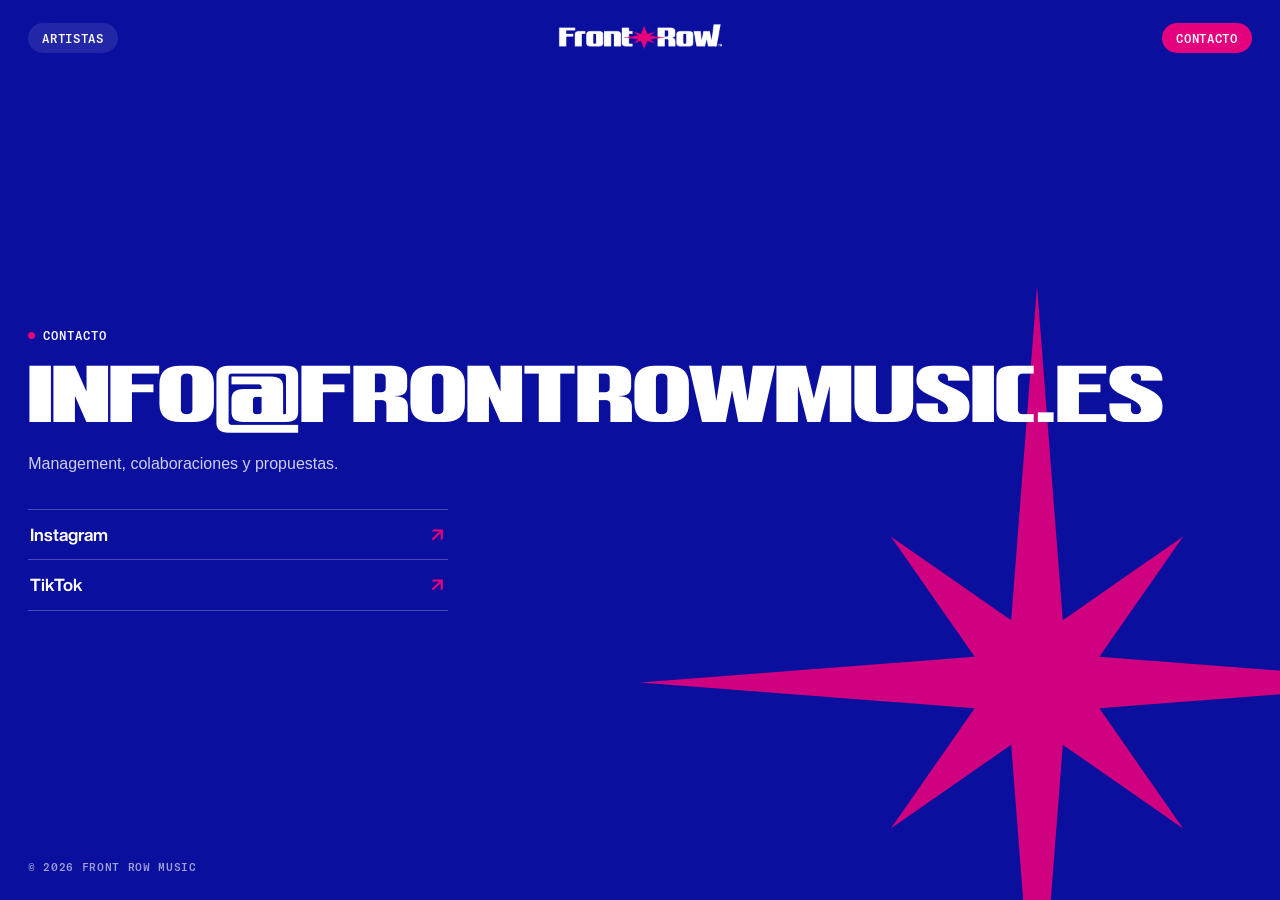
==== contacto/index.html @ 2e774e45 "Add files via upload" ====
<!DOCTYPE html>
<html lang="es">
<head>
<meta charset="utf-8">
<meta name="viewport" content="width=device-width, initial-scale=1, viewport-fit=cover">
<title>Contacto · Front Row Music</title>
<meta name="description" content="Escríbenos a info@frontrowmusic.es.">
<meta property="og:title" content="Contacto · Front Row Music">
<meta property="og:description" content="Escríbenos a info@frontrowmusic.es.">
<meta property="og:image" content="https://frontrowmusic.es/assets/img/og.jpg">
<meta name="theme-color" content="#0B0F9E">
<link rel="icon" href="/favicon.png">
<link rel="preload" href="/assets/fonts/WTJazz-BoldExpanded.otf" as="font" type="font/otf" crossorigin>
<link rel="stylesheet" href="/assets/css/style.css">
</head>
<body class="page contact">
<header class="top">
  <a class="pill" href="/">Artistas</a>
  <a class="logo" href="/" aria-label="Front Row Music, inicio"><img src="/assets/img/logo-blanco.png" alt="Front Row"></a>
  <a class="pill is-on" href="/contacto/">Contacto</a>
</header>
<img class="star-deco" src="/assets/img/estrella.svg" alt="" aria-hidden="true">
<main class="contact-wrap">
  <p class="role">Contacto</p>
  <a class="mail" href="mailto:info@frontrowmusic.es">info@frontrowmusic.es</a>
  <p class="contact-note">Management, colaboraciones y propuestas.</p>
  <nav class="links" aria-label="Redes de Front Row">
      <a class="link-row" href="https://www.instagram.com/frontrowmusic_/" target="_blank" rel="noopener">Instagram<span class="arr" aria-hidden="true">↗</span></a>
      <a class="link-row" href="https://www.tiktok.com/@frontrowmusic_/" target="_blank" rel="noopener">TikTok<span class="arr" aria-hidden="true">↗</span></a>
  </nav>
</main>
<footer class="foot">© 2026 Front Row Music</footer>
</body>
</html>
---- assets/css/style.css ----
@font-face{font-family:"WT Jazz";src:url(/assets/fonts/WTJazz-BoldExpanded.otf) format("opentype");font-weight:700;font-display:swap}
@font-face{font-family:"Helvetica Now";src:url(/assets/fonts/HelveticaNowDisplay-Bold.otf) format("opentype");font-weight:700;font-display:swap}
@font-face{font-family:"GT Mono";src:url(/assets/fonts/GT-America-Mono-Medium.otf) format("opentype");font-weight:500;font-display:swap}

:root{
  --blue:#0B0F9E; --mag:#E5007E; --ink:#06071c; --white:#fff;
  --display:"WT Jazz","Arial Black",sans-serif;
  --bold:"Helvetica Now","Helvetica Neue",Helvetica,Arial,sans-serif;
  --text:"Helvetica Neue",Helvetica,Arial,sans-serif;
  --mono:"GT Mono",ui-monospace,Menlo,monospace;
  --pad:clamp(16px,2.2vw,32px);
}
*{box-sizing:border-box;margin:0;padding:0}
html,body{height:100%}
body{background:var(--ink);color:var(--white);font-family:var(--text);-webkit-font-smoothing:antialiased;-webkit-tap-highlight-color:transparent}
a{color:inherit;text-decoration:none}
img{display:block}
::selection{background:var(--mag);color:#fff}

/* ---------- header ---------- */
.top{position:fixed;inset:0 0 auto 0;z-index:20;display:grid;grid-template-columns:1fr auto 1fr;align-items:center;padding:calc(var(--pad) * .8) var(--pad)}
.top .pill{justify-self:start;font:500 12px/1 var(--mono);letter-spacing:.06em;text-transform:uppercase;padding:9px 14px;border-radius:99px;background:rgba(255,255,255,.1);backdrop-filter:blur(10px);-webkit-backdrop-filter:blur(10px);transition:background .2s}
.top .pill:last-child{justify-self:end}
.top .pill:hover,.top .pill.is-on{background:var(--mag)}
.top .logo img{height:clamp(20px,2.1vw,28px);width:auto}

/* ---------- home ---------- */
.home{overflow:hidden;height:100svh}
.bg{position:fixed;inset:0;z-index:0;background:var(--blue)}
.bg-img{position:absolute;inset:0;width:100%;height:100%;object-fit:cover;opacity:0;transform:scale(1.04);transition:opacity .7s ease,transform 1.6s cubic-bezier(.2,.7,.2,1)}
.bg-img.is-on{opacity:1;transform:scale(1)}
.bg-shade{position:absolute;inset:0;background:
  linear-gradient(180deg,rgba(6,7,28,.55) 0%,rgba(6,7,28,.08) 28%,rgba(6,7,28,.15) 55%,rgba(6,7,28,.8) 100%),
  linear-gradient(90deg,rgba(6,7,28,.5) 0%,rgba(6,7,28,0) 55%)}
.bg::after{content:"";position:absolute;inset:0;background:var(--blue);mix-blend-mode:multiply;opacity:.22;pointer-events:none}

.stage{position:relative;z-index:2;height:100svh}
.title{position:absolute;left:var(--pad);right:var(--pad);bottom:calc(50% + 8px)}
.big-name{font:700 clamp(54px,9.4vw,168px)/.86 var(--display);text-transform:uppercase;letter-spacing:-.01em;transform-origin:left bottom}
.big-name.swap{animation:grow .55s cubic-bezier(.2,.8,.2,1)}
@keyframes grow{from{opacity:0;transform:scale(.86) translateY(10px)}to{opacity:1;transform:none}}

.meta{position:absolute;left:32%;right:var(--pad);bottom:calc(50% + 10px);display:flex;justify-content:space-between;font:500 12px/1 var(--mono);letter-spacing:.06em;text-transform:uppercase;pointer-events:none}
.meta span:first-child{color:var(--white)}
.meta span:first-child::before{content:"";display:inline-block;width:7px;height:7px;border-radius:50%;background:var(--mag);margin-right:8px;vertical-align:1px}

.strip{position:absolute;left:0;right:0;top:50%;display:flex;gap:4px;align-items:flex-start;padding:0 4px}
.card{position:relative;flex:1 1 0;min-width:0;height:20vh;overflow:hidden;border-radius:4px;background:#111;transition:height .55s cubic-bezier(.2,.8,.2,1),flex-grow .55s cubic-bezier(.2,.8,.2,1)}
.card img{width:100%;height:100%;object-fit:cover;filter:grayscale(.35) brightness(.72);transition:filter .4s,transform .8s cubic-bezier(.2,.8,.2,1)}
.card-name{position:absolute;left:10px;bottom:9px;font:500 11px/1 var(--mono);letter-spacing:.06em;text-transform:uppercase;opacity:.85;text-shadow:0 1px 8px rgba(0,0,0,.6);transition:opacity .3s}
.card.is-active{height:36vh;flex-grow:1.25}
.card.is-active img{filter:none}
.card.is-active .card-name{opacity:0}
.card:focus-visible{outline:2px solid var(--mag);outline-offset:2px}

.counter{position:absolute;left:var(--pad);bottom:calc(var(--pad) + env(safe-area-inset-bottom));display:flex;align-items:center;gap:12px;font:500 11px/1 var(--mono);letter-spacing:.06em;width:min(260px,40vw)}
.counter .bar{flex:1;height:1px;background:rgba(255,255,255,.3);position:relative}
.counter .bar i{position:absolute;left:0;top:-1px;height:3px;background:#fff;width:12.5%;transition:transform .5s cubic-bezier(.2,.8,.2,1)}

@media (max-width:760px){
  .title{bottom:auto;top:auto;left:var(--pad);right:var(--pad);bottom:calc(32vh + 66px)}
  .big-name{font-size:clamp(40px,13.5vw,84px)}
  .meta{left:var(--pad);right:auto;bottom:calc(32vh + 38px);gap:18px}
  .strip{top:auto;bottom:calc(env(safe-area-inset-bottom) + 18px);align-items:flex-end;gap:8px;overflow-x:auto;scroll-snap-type:x mandatory;padding:0 calc(50vw - 18vw);scrollbar-width:none;-webkit-overflow-scrolling:touch}
  .strip::-webkit-scrollbar{display:none}
  .card{flex:0 0 36vw;height:24vh;scroll-snap-align:center;transition:height .4s cubic-bezier(.2,.8,.2,1)}
  .card.is-active{height:32vh;flex-grow:0}
  .counter{display:none}
}

/* ---------- inner pages ---------- */
.page{background:var(--blue);min-height:100svh}
.role{font:500 12px/1 var(--mono);letter-spacing:.08em;text-transform:uppercase;color:#fff;display:flex;align-items:center;gap:8px}
.role::before{content:"";width:7px;height:7px;border-radius:50%;background:var(--mag)}

.artist-wrap{display:grid;grid-template-columns:1fr 1fr;min-height:100svh}
.artist-photo{position:sticky;top:0;height:100svh;overflow:hidden}
.artist-photo img{width:100%;height:100%;object-fit:cover;animation:fadeIn .8s ease both}
@keyframes fadeIn{from{opacity:0;transform:scale(1.03)}to{opacity:1;transform:none}}
.artist-info{display:flex;flex-direction:column;justify-content:center;padding:110px clamp(24px,5vw,88px) 48px;animation:rise .7s .1s cubic-bezier(.2,.8,.2,1) both}
@keyframes rise{from{opacity:0;transform:translateY(16px)}to{opacity:1;transform:none}}
.back{font:500 12px/1 var(--mono);letter-spacing:.06em;text-transform:uppercase;opacity:.7;margin-bottom:auto;padding-bottom:40px;transition:opacity .2s}
.back:hover{opacity:1}
.artist-name{font:700 clamp(46px,6.4vw,112px)/.88 var(--display);text-transform:uppercase;margin:18px 0 20px;overflow-wrap:anywhere}
.origin{font:700 clamp(20px,1.9vw,28px)/1.2 var(--bold);color:#fff;margin-bottom:14px}
.desc{font-size:clamp(16px,1.15vw,18px);line-height:1.5;color:rgba(255,255,255,.82);max-width:46ch}
.links{display:flex;flex-direction:column;margin-top:36px;border-top:1px solid rgba(255,255,255,.25);max-width:520px}
.link-row{display:flex;justify-content:space-between;align-items:center;padding:16px 2px;border-bottom:1px solid rgba(255,255,255,.25);font:700 clamp(17px,1.35vw,21px)/1 var(--bold);transition:color .2s,padding .3s}
.link-row .arr{color:var(--mag);transition:transform .3s}
.link-row:hover{color:var(--mag);padding-left:10px}
.link-row:hover .arr{transform:translate(3px,-3px)}
.pager{display:flex;justify-content:space-between;gap:16px;margin-top:auto;padding-top:56px;font:700 16px/1.2 var(--bold)}
.pager a{display:flex;flex-direction:column;gap:6px;transition:color .2s}
.pager a.r{text-align:right}
.pager a:hover{color:var(--mag)}
.pager small{font:500 11px/1 var(--mono);letter-spacing:.08em;text-transform:uppercase;opacity:.6}

@media (max-width:860px){
  .artist-wrap{grid-template-columns:1fr}
  .artist-photo{position:relative;height:72svh}
  .artist-photo::after{content:"";position:absolute;inset:auto 0 0 0;height:40%;background:linear-gradient(180deg,rgba(11,15,158,0),var(--blue))}
  .artist-info{padding:0 22px 40px;margin-top:-90px;position:relative}
  .back{display:none}
  .link-row{padding:19px 2px}
}

/* ---------- contact ---------- */
.contact{overflow-x:hidden}
.contact-wrap{position:relative;z-index:1;min-height:100svh;display:flex;flex-direction:column;justify-content:center;padding:120px var(--pad) 80px}
.mail{font:700 clamp(22px,5.6vw,104px)/1 var(--display);text-transform:uppercase;margin:24px 0 18px;overflow-wrap:anywhere;transition:color .25s}
.mail:hover{color:var(--mag)}
.contact-note{font-size:clamp(16px,1.2vw,19px);color:rgba(255,255,255,.8)}
.contact .links{max-width:420px}
.star-deco{position:fixed;right:-12vw;bottom:-14vw;width:min(62vw,820px);opacity:.9;z-index:0;animation:spin 60s linear infinite;pointer-events:none}
@keyframes spin{to{transform:rotate(360deg)}}
.foot{position:fixed;left:var(--pad);bottom:var(--pad);font:500 11px/1 var(--mono);letter-spacing:.06em;text-transform:uppercase;opacity:.6;z-index:1}

@media (prefers-reduced-motion:reduce){*{animation:none!important;transition:none!important}}
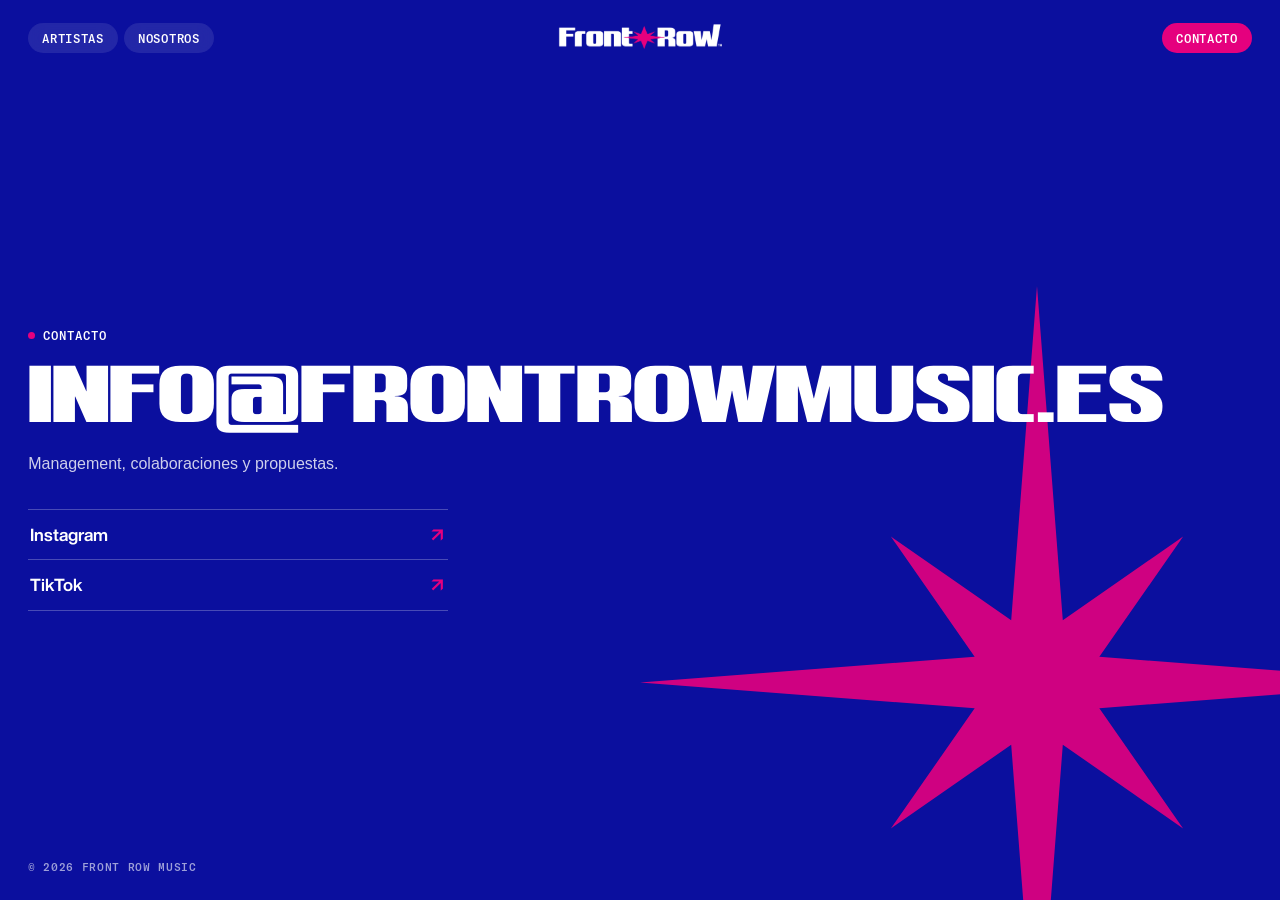
==== commit 56c4ff2e: "Add files via upload" ====
--- a/contacto/index.html
+++ b/contacto/index.html
@@ -15,7 +15,7 @@
 </head>
 <body class="page contact">
 <header class="top">
-  <a class="pill" href="/">Artistas</a>
+  <nav class="nav-l"><a class="pill" href="/">Artistas</a><a class="pill" href="/nosotros/">Nosotros</a></nav>
   <a class="logo" href="/" aria-label="Front Row Music, inicio"><img src="/assets/img/logo-blanco.png" alt="Front Row"></a>
   <a class="pill is-on" href="/contacto/">Contacto</a>
 </header>
--- a/assets/css/style.css
+++ b/assets/css/style.css
@@ -19,15 +19,16 @@
 
 /* ---------- header ---------- */
 .top{position:fixed;inset:0 0 auto 0;z-index:20;display:grid;grid-template-columns:1fr auto 1fr;align-items:center;padding:calc(var(--pad) * .8) var(--pad)}
-.top .pill{justify-self:start;font:500 12px/1 var(--mono);letter-spacing:.06em;text-transform:uppercase;padding:9px 14px;border-radius:99px;background:rgba(255,255,255,.1);backdrop-filter:blur(10px);-webkit-backdrop-filter:blur(10px);transition:background .2s}
-.top .pill:last-child{justify-self:end}
+.top .nav-l{justify-self:start;display:flex;gap:6px}
+.top .pill{font:500 12px/1 var(--mono);letter-spacing:.06em;text-transform:uppercase;padding:9px 14px;border-radius:99px;background:rgba(255,255,255,.1);backdrop-filter:blur(10px);-webkit-backdrop-filter:blur(10px);transition:background .2s}
+.top > .pill{justify-self:end}
 .top .pill:hover,.top .pill.is-on{background:var(--mag)}
 .top .logo img{height:clamp(20px,2.1vw,28px);width:auto}
 
 /* ---------- home ---------- */
 .home{overflow:hidden;height:100svh}
 .bg{position:fixed;inset:0;z-index:0;background:var(--blue)}
-.bg-img{position:absolute;inset:0;width:100%;height:100%;object-fit:cover;opacity:0;transform:scale(1.04);transition:opacity .7s ease,transform 1.6s cubic-bezier(.2,.7,.2,1)}
+.bg-img{display:none;position:absolute;inset:0;width:100%;height:100%;object-fit:cover;opacity:0;transform:scale(1.04);transition:opacity .7s ease,transform 1.6s cubic-bezier(.2,.7,.2,1)}
 .bg-img.is-on{opacity:1;transform:scale(1)}
 .bg-shade{position:absolute;inset:0;background:
   linear-gradient(180deg,rgba(6,7,28,.55) 0%,rgba(6,7,28,.08) 28%,rgba(6,7,28,.15) 55%,rgba(6,7,28,.8) 100%),
@@ -40,9 +41,6 @@
 .big-name.swap{animation:grow .55s cubic-bezier(.2,.8,.2,1)}
 @keyframes grow{from{opacity:0;transform:scale(.86) translateY(10px)}to{opacity:1;transform:none}}
 
-.meta{position:absolute;left:32%;right:var(--pad);bottom:calc(50% + 10px);display:flex;justify-content:space-between;font:500 12px/1 var(--mono);letter-spacing:.06em;text-transform:uppercase;pointer-events:none}
-.meta span:first-child{color:var(--white)}
-.meta span:first-child::before{content:"";display:inline-block;width:7px;height:7px;border-radius:50%;background:var(--mag);margin-right:8px;vertical-align:1px}
 
 .strip{position:absolute;left:0;right:0;top:50%;display:flex;gap:4px;align-items:flex-start;padding:0 4px}
 .card{position:relative;flex:1 1 0;min-width:0;height:20vh;overflow:hidden;border-radius:4px;background:#111;transition:height .55s cubic-bezier(.2,.8,.2,1),flex-grow .55s cubic-bezier(.2,.8,.2,1)}
@@ -58,9 +56,12 @@
 .counter .bar i{position:absolute;left:0;top:-1px;height:3px;background:#fff;width:12.5%;transition:transform .5s cubic-bezier(.2,.8,.2,1)}
 
 @media (max-width:760px){
-  .title{bottom:auto;top:auto;left:var(--pad);right:var(--pad);bottom:calc(32vh + 66px)}
+  .title{left:var(--pad);right:var(--pad);bottom:calc(32vh + 44px)}
+  .bg-img{display:block;transform-origin:var(--mo,50% 100%);scale:var(--mz,1)}
+  .top .pill{font-size:10px;padding:8px 10px}
+  .top .nav-l{gap:4px}
+  .top .logo img{height:17px}
   .big-name{font-size:clamp(40px,13.5vw,84px)}
-  .meta{left:var(--pad);right:auto;bottom:calc(32vh + 38px);gap:18px}
   .strip{top:auto;bottom:calc(env(safe-area-inset-bottom) + 18px);align-items:flex-end;gap:8px;overflow-x:auto;scroll-snap-type:x mandatory;padding:0 calc(50vw - 18vw);scrollbar-width:none;-webkit-overflow-scrolling:touch}
   .strip::-webkit-scrollbar{display:none}
   .card{flex:0 0 36vw;height:24vh;scroll-snap-align:center;transition:height .4s cubic-bezier(.2,.8,.2,1)}
@@ -89,11 +90,10 @@
 .link-row .arr{color:var(--mag);transition:transform .3s}
 .link-row:hover{color:var(--mag);padding-left:10px}
 .link-row:hover .arr{transform:translate(3px,-3px)}
-.pager{display:flex;justify-content:space-between;gap:16px;margin-top:auto;padding-top:56px;font:700 16px/1.2 var(--bold)}
-.pager a{display:flex;flex-direction:column;gap:6px;transition:color .2s}
-.pager a.r{text-align:right}
-.pager a:hover{color:var(--mag)}
-.pager small{font:500 11px/1 var(--mono);letter-spacing:.08em;text-transform:uppercase;opacity:.6}
+.artist-foot{margin-top:auto;padding-top:56px;display:flex;flex-direction:column;align-items:center;gap:8px;text-align:center}
+.artist-foot small{font:500 11px/1 var(--mono);letter-spacing:.08em;text-transform:uppercase;opacity:.6}
+.artist-foot a{font:700 clamp(16px,1.3vw,20px)/1.2 var(--bold);border-bottom:1px solid rgba(255,255,255,.35);padding-bottom:3px;transition:color .2s,border-color .2s}
+.artist-foot a:hover{color:var(--mag);border-color:var(--mag)}
 
 @media (max-width:860px){
   .artist-wrap{grid-template-columns:1fr}
@@ -115,4 +115,27 @@
 @keyframes spin{to{transform:rotate(360deg)}}
 .foot{position:fixed;left:var(--pad);bottom:var(--pad);font:500 11px/1 var(--mono);letter-spacing:.06em;text-transform:uppercase;opacity:.6;z-index:1}
 
+/* ---------- about ---------- */
+.about{overflow-x:hidden}
+.about-wrap{position:relative;z-index:1;max-width:1100px;padding:150px var(--pad) 90px;animation:rise .7s cubic-bezier(.2,.8,.2,1) both}
+.about-title{font:700 clamp(40px,6vw,96px)/.9 var(--display);text-transform:uppercase}
+.about-sub{font:500 clamp(12px,1vw,14px)/1 var(--mono);letter-spacing:.1em;text-transform:uppercase;color:var(--mag);margin:20px 0 56px}
+.about-lead{font:700 clamp(24px,2.6vw,40px)/1.15 var(--bold);max-width:22ch;margin-bottom:22px}
+.about-p{font-size:clamp(16px,1.2vw,19px);line-height:1.55;color:rgba(255,255,255,.84);max-width:58ch}
+.about-cols{display:grid;grid-template-columns:1fr 1fr;gap:clamp(28px,4vw,64px);margin-top:56px;padding-top:36px;border-top:1px solid rgba(255,255,255,.25)}
+.about-cols .role{margin-bottom:16px;font-weight:500}
+.about-founded{font:500 12px/1 var(--mono);letter-spacing:.08em;text-transform:uppercase;opacity:.65;margin-top:56px}
+.about-mail{display:inline-flex;gap:14px;align-items:center;margin-top:22px;font:700 clamp(22px,3vw,44px)/1 var(--display);text-transform:uppercase;overflow-wrap:anywhere;transition:color .25s}
+.about-mail .arr{font-size:.6em}
+.about-mail:hover{color:var(--mag)}
+.about .star-deco{width:min(42vw,600px);right:-15vw;bottom:-17vw}
+.about-wrap{max-width:1000px}
+@media (max-width:760px){.about-cols{grid-template-columns:1fr}.about-wrap{padding-top:120px}.about .star-deco{display:none}}
+@media (max-width:760px){.about-mail,.mail{font-size:4.5vw}.about-mail{gap:8px}}
+
+.desc a{color:#fff;border-bottom:1px solid var(--mag);transition:color .2s}
+.desc a:hover{color:var(--mag)}
+.about-p + .about-p{margin-top:18px}
+.about-mail{margin-top:48px}
+
 @media (prefers-reduced-motion:reduce){*{animation:none!important;transition:none!important}}
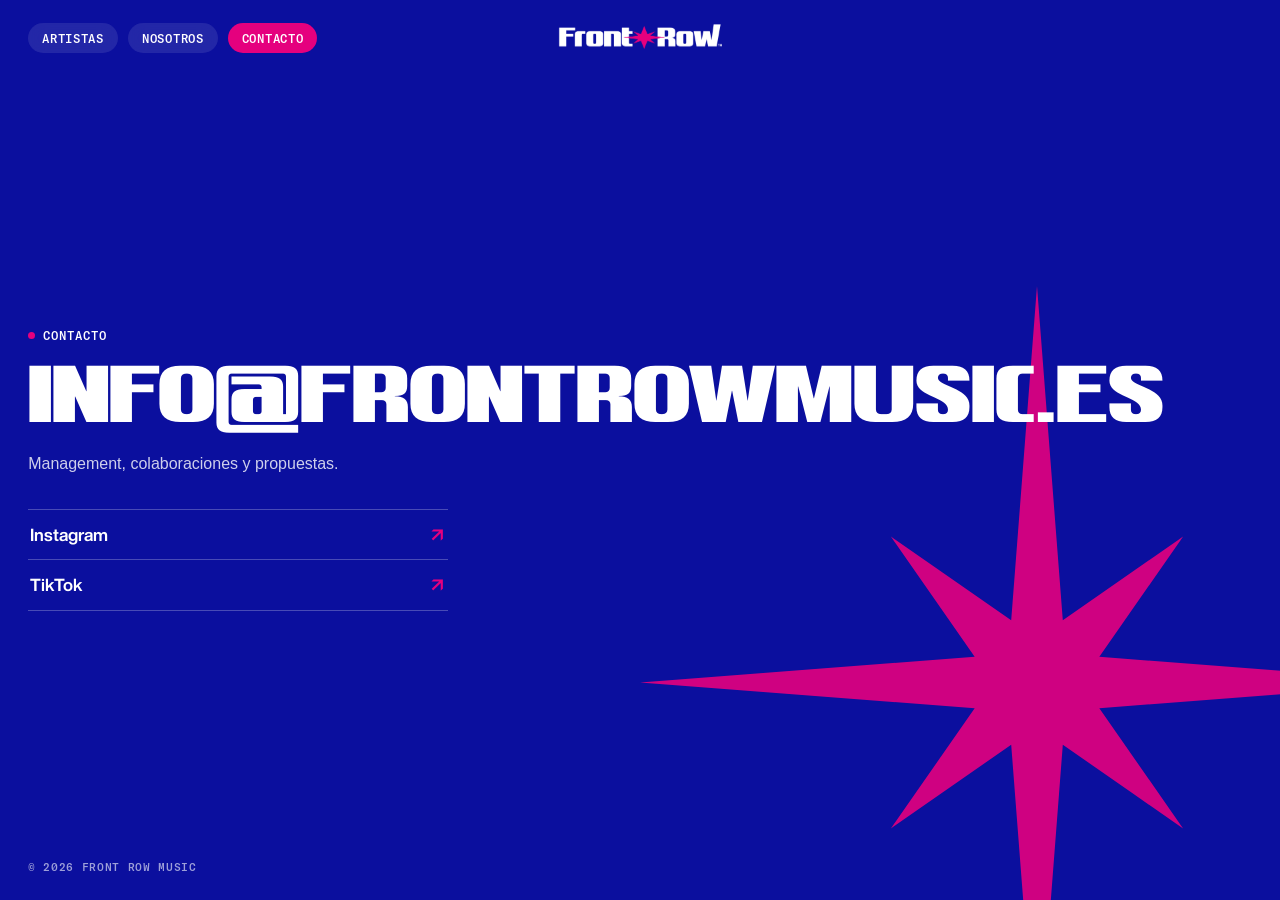
==== commit 4d07420e: "Add files via upload" ====
--- a/contacto/index.html
+++ b/contacto/index.html
@@ -11,13 +11,12 @@
 <meta name="theme-color" content="#0B0F9E">
 <link rel="icon" href="/favicon.png">
 <link rel="preload" href="/assets/fonts/WTJazz-BoldExpanded.otf" as="font" type="font/otf" crossorigin>
-<link rel="stylesheet" href="/assets/css/style.css">
+<link rel="stylesheet" href="/assets/css/style.css?v=202611090159">
 </head>
 <body class="page contact">
 <header class="top">
-  <nav class="nav-l"><a class="pill" href="/">Artistas</a><a class="pill" href="/nosotros/">Nosotros</a></nav>
+  <nav class="nav-l"><a class="pill" href="/">Artistas</a><a class="pill" href="/nosotros/">Nosotros</a><a class="pill is-on" href="/contacto/">Contacto</a></nav>
   <a class="logo" href="/" aria-label="Front Row Music, inicio"><img src="/assets/img/logo-blanco.png" alt="Front Row"></a>
-  <a class="pill is-on" href="/contacto/">Contacto</a>
 </header>
 <img class="star-deco" src="/assets/img/estrella.svg" alt="" aria-hidden="true">
 <main class="contact-wrap">
--- a/assets/css/style.css
+++ b/assets/css/style.css
@@ -19,9 +19,8 @@
 
 /* ---------- header ---------- */
 .top{position:fixed;inset:0 0 auto 0;z-index:20;display:grid;grid-template-columns:1fr auto 1fr;align-items:center;padding:calc(var(--pad) * .8) var(--pad)}
-.top .nav-l{justify-self:start;display:flex;gap:6px}
+.top .nav-l{justify-self:start;display:flex;gap:10px}
 .top .pill{font:500 12px/1 var(--mono);letter-spacing:.06em;text-transform:uppercase;padding:9px 14px;border-radius:99px;background:rgba(255,255,255,.1);backdrop-filter:blur(10px);-webkit-backdrop-filter:blur(10px);transition:background .2s}
-.top > .pill{justify-self:end}
 .top .pill:hover,.top .pill.is-on{background:var(--mag)}
 .top .logo img{height:clamp(20px,2.1vw,28px);width:auto}
 
@@ -59,8 +58,10 @@
   .title{left:var(--pad);right:var(--pad);bottom:calc(32vh + 44px)}
   .bg-img{display:block;transform-origin:var(--mo,50% 100%);scale:var(--mz,1)}
   .top .pill{font-size:10px;padding:8px 10px}
-  .top .nav-l{gap:4px}
-  .top .logo img{height:17px}
+  .top{grid-template-columns:1fr auto}
+  .top .nav-l{gap:6px}
+  .top .logo{justify-self:end}
+  .top .logo img{height:16px}
   .big-name{font-size:clamp(40px,13.5vw,84px)}
   .strip{top:auto;bottom:calc(env(safe-area-inset-bottom) + 18px);align-items:flex-end;gap:8px;overflow-x:auto;scroll-snap-type:x mandatory;padding:0 calc(50vw - 18vw);scrollbar-width:none;-webkit-overflow-scrolling:touch}
   .strip::-webkit-scrollbar{display:none}
@@ -91,9 +92,12 @@
 .link-row:hover{color:var(--mag);padding-left:10px}
 .link-row:hover .arr{transform:translate(3px,-3px)}
 .artist-foot{margin-top:auto;padding-top:56px;display:flex;flex-direction:column;align-items:center;gap:8px;text-align:center}
+.artist-foot{gap:14px}
 .artist-foot small{font:500 11px/1 var(--mono);letter-spacing:.08em;text-transform:uppercase;opacity:.6}
-.artist-foot a{font:700 clamp(16px,1.3vw,20px)/1.2 var(--bold);border-bottom:1px solid rgba(255,255,255,.35);padding-bottom:3px;transition:color .2s,border-color .2s}
-.artist-foot a:hover{color:var(--mag);border-color:var(--mag)}
+.mail-pill{display:inline-flex;align-items:center;gap:14px;padding:16px 26px;border:1px solid rgba(255,255,255,.45);border-radius:99px;font:700 clamp(16px,1.25vw,19px)/1 var(--bold);transition:background .25s,border-color .25s,color .25s}
+.mail-pill .arr{color:var(--mag);transition:transform .3s,color .25s}
+.mail-pill:hover{background:var(--mag);border-color:var(--mag)}
+.mail-pill:hover .arr{color:#fff;transform:translate(3px,-3px)}
 
 @media (max-width:860px){
   .artist-wrap{grid-template-columns:1fr}
@@ -116,26 +120,28 @@
 .foot{position:fixed;left:var(--pad);bottom:var(--pad);font:500 11px/1 var(--mono);letter-spacing:.06em;text-transform:uppercase;opacity:.6;z-index:1}
 
 /* ---------- about ---------- */
-.about{overflow-x:hidden}
-.about-wrap{position:relative;z-index:1;max-width:1100px;padding:150px var(--pad) 90px;animation:rise .7s cubic-bezier(.2,.8,.2,1) both}
-.about-title{font:700 clamp(40px,6vw,96px)/.9 var(--display);text-transform:uppercase}
-.about-sub{font:500 clamp(12px,1vw,14px)/1 var(--mono);letter-spacing:.1em;text-transform:uppercase;color:var(--mag);margin:20px 0 56px}
-.about-lead{font:700 clamp(24px,2.6vw,40px)/1.15 var(--bold);max-width:22ch;margin-bottom:22px}
-.about-p{font-size:clamp(16px,1.2vw,19px);line-height:1.55;color:rgba(255,255,255,.84);max-width:58ch}
-.about-cols{display:grid;grid-template-columns:1fr 1fr;gap:clamp(28px,4vw,64px);margin-top:56px;padding-top:36px;border-top:1px solid rgba(255,255,255,.25)}
-.about-cols .role{margin-bottom:16px;font-weight:500}
-.about-founded{font:500 12px/1 var(--mono);letter-spacing:.08em;text-transform:uppercase;opacity:.65;margin-top:56px}
-.about-mail{display:inline-flex;gap:14px;align-items:center;margin-top:22px;font:700 clamp(22px,3vw,44px)/1 var(--display);text-transform:uppercase;overflow-wrap:anywhere;transition:color .25s}
-.about-mail .arr{font-size:.6em}
+.about{overflow-x:hidden;position:relative}
+.about .star-deco{position:absolute;width:min(30vw,480px);right:-5vw;top:70px;bottom:auto;opacity:.95}
+.about-wrap{position:relative;z-index:1;padding:clamp(120px,15vh,170px) var(--pad) 80px}
+.about-hero{animation:rise .7s cubic-bezier(.2,.8,.2,1) both}
+.about-title{font:700 clamp(52px,10.5vw,190px)/.84 var(--display);text-transform:uppercase;letter-spacing:-.01em}
+.about-sub{display:flex;flex-wrap:wrap;align-items:center;gap:14px 18px;margin-top:clamp(22px,3vw,36px);font:700 clamp(13px,1.15vw,17px)/1 var(--bold);letter-spacing:.14em;text-transform:uppercase}
+.about-sub i{width:9px;height:9px;background:var(--mag);transform:rotate(45deg);display:block}
+.about-grid{display:grid;grid-template-columns:minmax(0,5fr) minmax(0,7fr);gap:clamp(32px,5vw,96px);margin-top:clamp(64px,10vh,120px);padding-top:clamp(36px,5vh,56px);border-top:1px solid rgba(255,255,255,.28);max-width:1320px;animation:rise .8s .12s cubic-bezier(.2,.8,.2,1) both}
+.about-lead{font:700 clamp(28px,3vw,50px)/1.05 var(--bold);letter-spacing:-.01em}
+.about-body{display:flex;flex-direction:column;gap:22px;max-width:62ch}
+.about-p{font:400 clamp(17px,1.3vw,20px)/1.6 var(--text);color:rgba(255,255,255,.86)}
+.about-p:first-child::first-letter{font:700 3.3em/.8 var(--display);float:left;margin:.08em .12em 0 0;color:var(--mag)}
+.about-cta{margin-top:clamp(72px,12vh,140px);display:flex;flex-direction:column;gap:18px;animation:rise .8s .22s cubic-bezier(.2,.8,.2,1) both}
+.about-mail{display:inline-flex;align-items:center;gap:16px;align-self:flex-start;font:700 clamp(22px,4.4vw,72px)/1 var(--display);text-transform:uppercase;transition:color .25s}
+.about-mail .arr{font-size:.55em;transition:transform .3s}
 .about-mail:hover{color:var(--mag)}
-.about .star-deco{width:min(42vw,600px);right:-15vw;bottom:-17vw}
-.about-wrap{max-width:1000px}
-@media (max-width:760px){.about-cols{grid-template-columns:1fr}.about-wrap{padding-top:120px}.about .star-deco{display:none}}
-@media (max-width:760px){.about-mail,.mail{font-size:4.5vw}.about-mail{gap:8px}}
-
-.desc a{color:#fff;border-bottom:1px solid var(--mag);transition:color .2s}
-.desc a:hover{color:var(--mag)}
-.about-p + .about-p{margin-top:18px}
-.about-mail{margin-top:48px}
+.about-mail:hover .arr{transform:translate(4px,-4px)}
+@media (max-width:860px){
+  .about-grid{grid-template-columns:1fr}
+  .about .star-deco{display:none}
+  .about-sub{font-size:11px;gap:10px 12px;letter-spacing:.1em}
+  .about-mail{font-size:4.6vw;gap:8px}
+}
 
 @media (prefers-reduced-motion:reduce){*{animation:none!important;transition:none!important}}
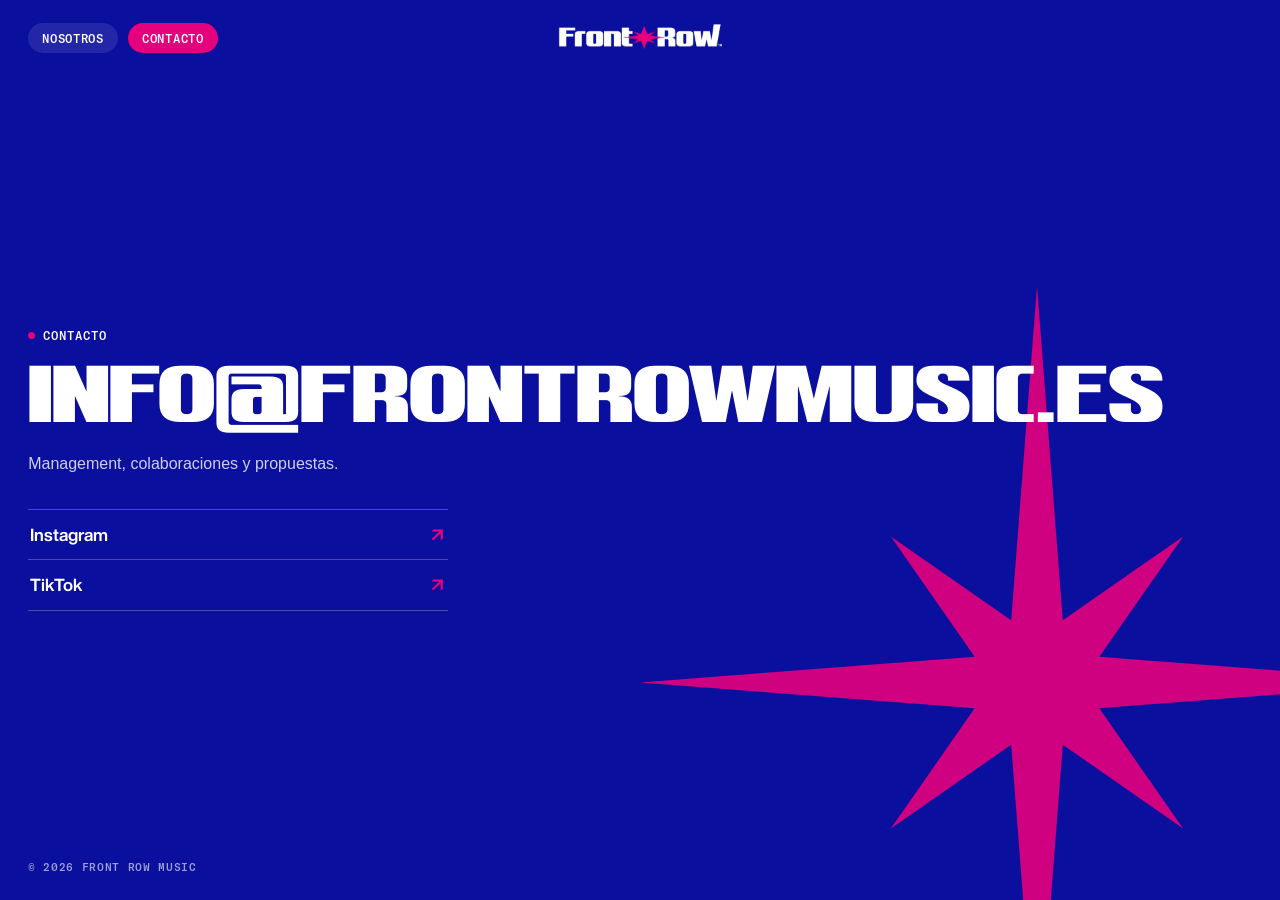
==== commit d1d2cbc0: "Add files via upload" ====
--- a/contacto/index.html
+++ b/contacto/index.html
@@ -11,11 +11,11 @@
 <meta name="theme-color" content="#0B0F9E">
 <link rel="icon" href="/favicon.png">
 <link rel="preload" href="/assets/fonts/WTJazz-BoldExpanded.otf" as="font" type="font/otf" crossorigin>
-<link rel="stylesheet" href="/assets/css/style.css?v=202611090159">
+<link rel="stylesheet" href="/assets/css/style.css?v=202611090210">
 </head>
 <body class="page contact">
 <header class="top">
-  <nav class="nav-l"><a class="pill" href="/">Artistas</a><a class="pill" href="/nosotros/">Nosotros</a><a class="pill is-on" href="/contacto/">Contacto</a></nav>
+  <nav class="nav-l"><a class="pill" href="/nosotros/">Nosotros</a><a class="pill is-on" href="/contacto/">Contacto</a></nav>
   <a class="logo" href="/" aria-label="Front Row Music, inicio"><img src="/assets/img/logo-blanco.png" alt="Front Row"></a>
 </header>
 <img class="star-deco" src="/assets/img/estrella.svg" alt="" aria-hidden="true">
--- a/assets/css/style.css
+++ b/assets/css/style.css
@@ -55,15 +55,17 @@
 .counter .bar i{position:absolute;left:0;top:-1px;height:3px;background:#fff;width:12.5%;transition:transform .5s cubic-bezier(.2,.8,.2,1)}
 
 @media (max-width:760px){
-  .title{left:var(--pad);right:var(--pad);bottom:calc(32vh + 44px)}
+  .stage{display:flex;flex-direction:column;justify-content:flex-end;padding-bottom:calc(env(safe-area-inset-bottom) + 18px)}
+  .title{position:static;text-align:center;padding:0 var(--pad);margin-bottom:16px}
+  .big-name{transform-origin:center bottom}
   .bg-img{display:block;transform-origin:var(--mo,50% 100%);scale:var(--mz,1)}
-  .top .pill{font-size:10px;padding:8px 10px}
-  .top{grid-template-columns:1fr auto}
-  .top .nav-l{gap:6px}
-  .top .logo{justify-self:end}
-  .top .logo img{height:16px}
+  .top .pill{font-size:11px;padding:8px 13px}
+  .top{grid-template-columns:1fr;justify-items:center;row-gap:12px}
+  .top .logo{order:-1}
+  .top .nav-l{justify-self:center;gap:8px}
+  .top .logo img{height:20px}
   .big-name{font-size:clamp(40px,13.5vw,84px)}
-  .strip{top:auto;bottom:calc(env(safe-area-inset-bottom) + 18px);align-items:flex-end;gap:8px;overflow-x:auto;scroll-snap-type:x mandatory;padding:0 calc(50vw - 18vw);scrollbar-width:none;-webkit-overflow-scrolling:touch}
+  .strip{position:static;align-items:flex-end;gap:8px;overflow-x:auto;scroll-snap-type:x mandatory;padding:0 calc(50vw - 18vw);scrollbar-width:none;-webkit-overflow-scrolling:touch}
   .strip::-webkit-scrollbar{display:none}
   .card{flex:0 0 36vw;height:24vh;scroll-snap-align:center;transition:height .4s cubic-bezier(.2,.8,.2,1)}
   .card.is-active{height:32vh;flex-grow:0}
@@ -75,7 +77,7 @@
 .role{font:500 12px/1 var(--mono);letter-spacing:.08em;text-transform:uppercase;color:#fff;display:flex;align-items:center;gap:8px}
 .role::before{content:"";width:7px;height:7px;border-radius:50%;background:var(--mag)}
 
-.artist-wrap{display:grid;grid-template-columns:1fr 1fr;min-height:100svh}
+.artist-wrap{display:grid;grid-template-columns:calc(50% + .151 * clamp(20px,2.1vw,28px)) 1fr;min-height:100svh}
 .artist-photo{position:sticky;top:0;height:100svh;overflow:hidden}
 .artist-photo img{width:100%;height:100%;object-fit:cover;animation:fadeIn .8s ease both}
 @keyframes fadeIn{from{opacity:0;transform:scale(1.03)}to{opacity:1;transform:none}}
@@ -92,7 +94,7 @@
 .link-row:hover{color:var(--mag);padding-left:10px}
 .link-row:hover .arr{transform:translate(3px,-3px)}
 .artist-foot{margin-top:auto;padding-top:56px;display:flex;flex-direction:column;align-items:center;gap:8px;text-align:center}
-.artist-foot{gap:14px}
+.artist-foot{gap:14px;width:100%;max-width:520px}
 .artist-foot small{font:500 11px/1 var(--mono);letter-spacing:.08em;text-transform:uppercase;opacity:.6}
 .mail-pill{display:inline-flex;align-items:center;gap:14px;padding:16px 26px;border:1px solid rgba(255,255,255,.45);border-radius:99px;font:700 clamp(16px,1.25vw,19px)/1 var(--bold);transition:background .25s,border-color .25s,color .25s}
 .mail-pill .arr{color:var(--mag);transition:transform .3s,color .25s}
